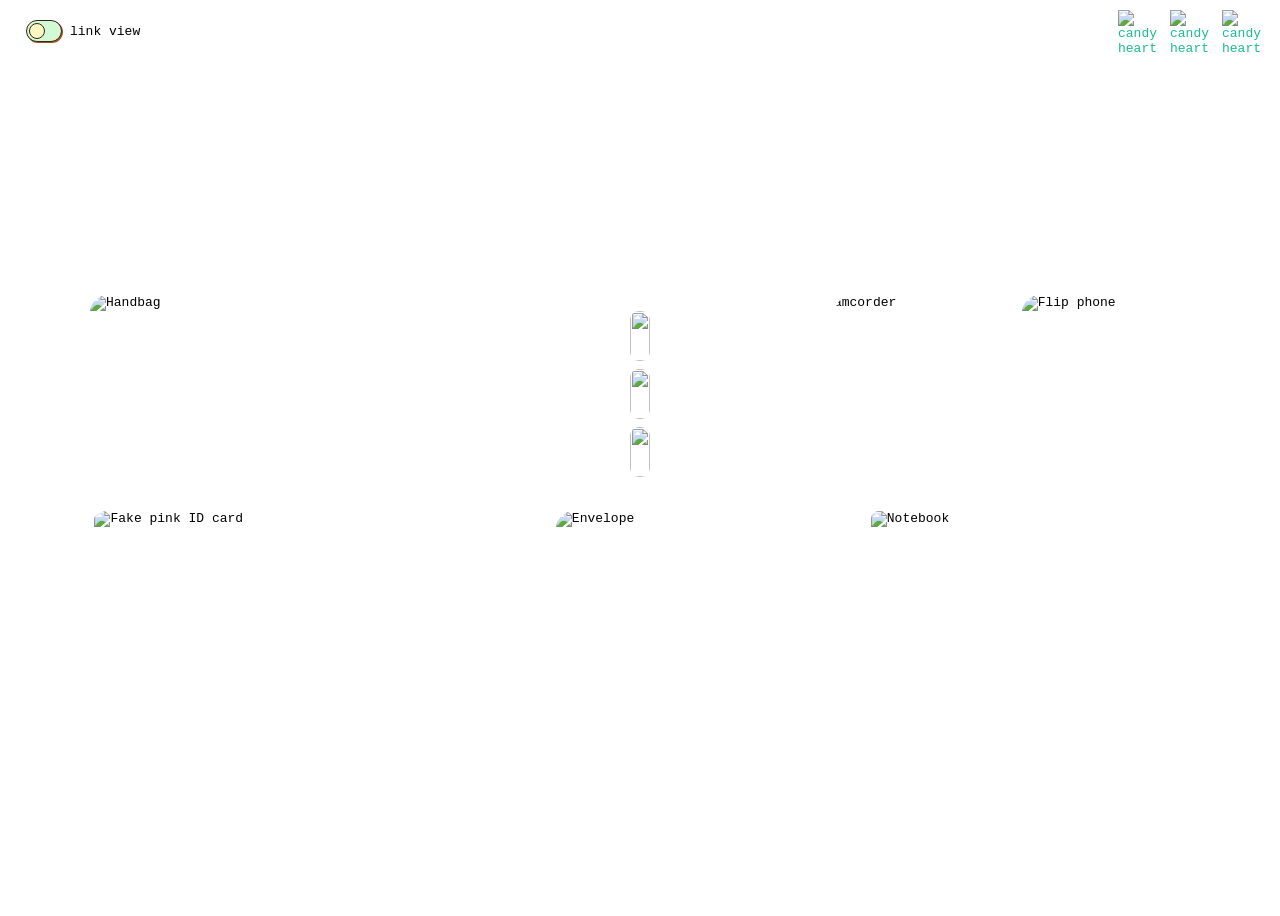
==== index.html @ fe6a1f48 "renamed bio to index" ====
<!doctype html>
<html lang="en">
<head>
  <meta charset="utf-8" />
  <meta name="viewport" content="width=device-width,initial-scale=1" />
  <title>Bio Grid</title>
  <link rel="stylesheet" href="linksite.css">
  <script src="https://unpkg.com/@phosphor-icons/web"></script>
</head>

<body>
  <input id="linkview" class="linkview-state" type="checkbox" />

  <div class="corner-ui">
    <label class="linkview-toggle" for="linkview">
    <span class="pill" aria-hidden="true"></span>
    <span>link view</span>
  </label>

    <nav class="social-hearts">
  <a href="https://tumblr.com" aria-label="Tumblr">
    <img src="https://file.garden/aXuNSUzen0_D9MSz/bio/candy%20heart.PNG" alt="candy heart">
    <i class="ph ph-tumblr-logo"></i>
  </a>
  <a href="https://instagram.com" aria-label="Instagram">
    <img src="https://file.garden/aXuNSUzen0_D9MSz/bio/candy%20heart.PNG" alt="candy heart">
    <i class="ph ph-instagram-logo"></i>
  </a>
  <a href="RSS" aria-label="RSS">
    <img src="https://file.garden/aXuNSUzen0_D9MSz/bio/candy%20heart.PNG" alt="candy heart">
    <i class="ph ph-rss"></i>
  </a>
</nav>
  </div>

  <div class="bio-shell">
    <main class="bio-main">
      <section class="grid-collage" aria-label="Collage links">
        <a class="tile handbag" href="#handbag">
          <img alt="Handbag" src="https://file.garden/aXuNSUzen0_D9MSz/bio/bag%20dithered.png" />
          <span class="label">sitemap</span>
        </a>
        <div class="tile blinkies-tile" role="group" aria-label="Blinkies">
          <div class="blinkies-grid">
            <a class="blinky" href="https://mintstars.com/tip/willowneptune" aria-label="Mintstars Tip Link">
              <img src="https://file.garden/aXuNSUzen0_D9MSz/bio/mintstars%20trimmed.gif" alt="" />
            </a>

            <a class="blinky" href="https://willowneptune.com" aria-label="Domme Site Link">
              <img src="https://file.garden/aXuNSUzen0_D9MSz/bio/willow%20blinkie" alt="" />
            </a>

            <a class="blinky" href="https://ko-fi.com/succubuscodex" aria-label="kofi link">
              <img src="https://file.garden/aXuNSUzen0_D9MSz/bio/KO-FI.gif" alt="" />
            </a>
          </div>
        </div>
        
        <a class="tile camcorder" href="https://onlyfans.com/mxwillowneptune">
          <img alt="Camcorder" src="https://file.garden/aXuNSUzen0_D9MSz/bio/camcorder.png" />
          <span class="label">videos</span>
        </a>

        <a class="tile flipphone" href="https://onlyfans.com/willowneptune">
          <img alt="Flip phone" src="https://file.garden/aXuNSUzen0_D9MSz/bio/flip%20phone.png" />
          <span class="label">msg  <br> me ;) </span>
        </a>

        <a class="tile idcard" href="about-me.html">
          <img alt="Fake pink ID card" src="https://file.garden/aXuNSUzen0_D9MSz/bio/callmeifyougetlostid%20(1).png" />
          <span class="label">about</span>
        </a>

        <a class="tile envelope" href="https://thesuccubuscodex.substack.com/subscribe?utm_source=subscribe_content_block&simple=true&next=https%3A%2F%2Fthesuccubuscodex.substack.com%2F">
          <img alt="Envelope" src="https://file.garden/aXuNSUzen0_D9MSz/bio/da06c73f17ca15733ea1e9268ee241d7-removebg-preview%20(1)%20(1).png" />
          <span class="label">news</span>
        </a>

        <a class="tile notebook" href="index.html">
          <img alt="Notebook" src="https://file.garden/aXuNSUzen0_D9MSz/bio/JPEG_image-4AB3-8FF7-69-0-removebg-preview.png" />
          <span class="label">‎  blog</span>
        </a>
      </section>

      <section class="link-list" aria-label="Link list">
        <h2>links</h2>
        <a href="#notebook"><span>enter my website</span><span>↗</span></a>
        <a href="#handbag"><span> sitemap </span><span>↗</span></a>
        <a href="https://thesuccubuscodex.substack.com/subscribe?utm_source=subscribe_content_block&simple=true&next=https%3A%2F%2Fthesuccubuscodex.substack.com%2F"><span>newsletter</span><span>↗</span></a>
        <a href="about-me.html"><span>about me</span><span>↗</span></a>
        <br>
        <a href="https://mintstars.com/tip/willowneptune"><span> tip me (i keep 100%) </span><span>↗</span></a>
        <a href="#handbag"><span> domme site (18+) </span><span>↗</span></a>
        <a href="https://onlyfans.com/mxwillowneptune"><span>videos (18+)</span><span>↗</span></a>
        <a href="https://onlyfans.com/willowneptune"><span>message me (18+)</span><span>↗</span></a>
      </section>
    </main>
  </div>
</body>
</html>
---- linksite.css ----
:root { 
    --bodyfont: sans-serif;
    --headerfont: monospace;
    --debug-grid: 0; 
    --accent:#fff7c1;
    --link:#1abc91;
    --linkhover:#362419;
    --shadow:#ab531d;
    --color:#59321a;
    --block:#d2fad4; 
}

body { 
  min-height: 100svh; 
  display: grid; 
  place-items: center; 

  /* Fonts */
  --bodyfont: monospace;
  --headerfont: monospace;
  font-family: var(--bodyfont);
  background-image: url("https://file.garden/aXuNSUzen0_D9MSz/IMG_B9FC89D10C87-1.jpeg");
}

body a{
    color: var(--link);
}

h1, h2, h3, h4{
  font-family: var(--headerfont);
}

.bio-shell{ 
  width: min(1100px, calc(100% - 40px)); 
  padding: 20px; 
  position: relative; 
}

.linkview-toggle,
.social-hearts a,
.link-list a,
.tile{
  transition: transform 0.25s ease;
}

.corner-ui{
  position: fixed; 
  top: 10px; 
  left: 14px; 
  right: 14px;
  display: flex; 
  justify-content: space-between; 
  align-items: flex-start; 
  gap: 12px;
  z-index: 9999; 
  pointer-events: none;
}
.corner-ui > *{ 
  pointer-events: auto; 
}

.back-btn {
    display: inline-grid;
  place-items: center;

  width: 30px;
  height: 30px;

    border-radius: 10px;
  background: var(--accent);
  border: 1px solid var(--linkhover);
  box-shadow: 2px 2px 0 var(--shadow);

  text-decoration: none;
  color: inherit;
  font-family: var(--headerfont);
  font-size: 18px;
  line-height: 1;

  transition: transform 0.2s ease, box-shadow 0.2s ease;
}

.linkview-toggle{
  display: inline-grid;
  grid-auto-flow: column;
  align-items: center;
  gap: 8px;
  cursor: pointer;
  user-select: none;
  color: inherit;
  font-family: var(--headerfont);
  padding: 10px 12px;
  border-radius: 12px;
  transition: transform 0.25s ease;
}

@media (hover: hover){
  .linkview-toggle:hover{ transform: translateY(-1px); }
}

.linkview-toggle input{
  position: absolute;
  width: 1px; height: 1px;
  overflow: hidden;
  clip: rect(0 0 0 0);
  white-space: nowrap;
}

.linkview-toggle .pill{
  width: 34px; height: 20px;
  border-radius: 999px;
  border: 1px solid var(--linkhover);
  background: var(--block);
  box-shadow: 1px 1px 0 var(--shadow);
  position: relative;
}

.linkview-toggle .pill::after{
  content:"";
  position: absolute;
  left: 2px;
  top: 50%;
  transform: translateY(-50%);
  width: 14px; height: 14px;
  border-radius: 999px;
  border: 1px solid var(--linkhover);
  background: var(--accent);
  transition: transform 0.25s ease;
  transform: translateY(-50%) translateX(0);
}

.social-hearts{
  display: flex;
  align-items: center;
  gap: 8px;
}

.social-hearts a{
  position: relative;
  width: 44px;  
  height: auto;
  display: block;
  text-decoration: none;
  transition: transform .2s ease, filter .2s ease;
}

.social-hearts a img{
  width: 100%;
  height: 100%;
  display: block;
}

.social-hearts a i,
.social-hearts a svg{
  position: absolute;
  left: 50%;
  top: 50%;

  transform: translate(-50%, -53%) translate(0px, 0px);

  display: grid;
  place-items: center;

  color: var(--color);
}

.social-hearts a svg{
  width: 18px;
  height: 18px;
}
.social-hearts a i{
  font-size: 18px;
  line-height: 1;
}

.social-hearts a:hover{
  transform: scale(1.05);
}
.social-hearts a:hover i,
.social-hearts a:hover svg{
  color: var(--linkhover);
}

.grid-collage{
  display: grid;
  gap: clamp(10px, 2vw, 18px);
  align-items: stretch;
  grid-auto-rows: minmax(90px, auto);
  grid-template-columns: repeat(12, 1fr);
  outline: calc(var(--debug-grid) * 1px) dashed rgba(0,0,0,0.25);
}

.tile{
  position: relative;
  display: grid;
  place-items: center;
  text-decoration: none;
  color: inherit;
  border-radius: 18px;
  background: linear-gradient(var(--block) 0px, var(--block) 30px, var(--lines) 31px);
  background-size: 100% 32px;

  overflow: hidden; 
  min-height: 110px;
  transform: translateZ(0);
  isolation: isolate;
}

.tile img{
  width: 100%;
  height: 100%;
  object-fit: contain;
  display: block;
  padding: 10px;
  border-radius: 18px;
  pointer-events: none;
}

.camcorder img{
  width: 130%;
}

.notebook img{
  width: 80%;
}

.idcard img{
  width: 98%;
}


.tile .label{
  position: absolute;
  inset: auto 12px 12px 12px;
  padding: 8px 10px;
  border-radius: 12px;
  font-family: var(--headerfont);
  font-size: 0.95rem;
  line-height: 1.1;
  opacity: 0;
  transform: translateY(10px);
  transition: 0.25s ease;
  max-width: calc(100% - 16px); 
  white-space: normal;
  overflow-wrap: anywhere;
}

.handbag .label{
  top: 280px;
  bottom: auto;
}

.camcorder .label{
  top: 240px;
  bottom: auto;
}

.flipphone .label{
  top: 240px;
  bottom: auto;
}

.idcard .label{
  top: 30px;
  bottom: auto;
}

.envelope .label{
  top: 60px;
  bottom: auto;
}

.notebook .label{
  top: -10px;
  bottom: auto;
}


.tile:hover,
.tile:focus-visible{
  transform: translateY(-2px) rotate(-2deg);
}
.tile:hover .label,
.tile:focus-visible .label{
  opacity: 1;
  transform: translateY(0);
}

.blinkies-tile .label{ display: none; }
.blinkies-tile:hover,
.blinkies-tile:focus-visible{
  transform: none;
}

.blinkies-tile{
  padding: 10px;
}

.blinkies-grid{
  display: grid;
  grid-template-rows: repeat(3, auto);
  row-gap: 8px;  
  padding: 6px;
  height: auto;  
}

.blinky{
  display: flex;
  align-items: center;
  justify-content: center;

  transition: transform 0.2s ease, box-shadow 0.2s ease;
  position: relative; 
}

.blinky:hover,
.blinky:focus-visible{
  transform: scale(1.09);
  z-index: 2;
}

.blinky img{
  display: block;
  width: 100%;
  height: clamp(42px, 4.5vw, 50px); 
  object-fit: contain;
  padding: 0;
  border-radius: 9px;
}


@media (prefers-reduced-motion: reduce){
  .tile, .tile .label{ transition: none !important; }
  .tile:hover, .tile:focus-visible{ transform: none !important; }
}

/*-- desktop --*/ 
.handbag      { grid-column: 1 / span 4;  grid-row: 1; } 
.blinkies-tile{ grid-column: 5 / span 4;  grid-row: 1; }
.camcorder    { grid-column: 9 / span 2;  grid-row: 1; }
.flipphone    { grid-column: 11 / span 2; grid-row: 1; } 

.idcard       { grid-column: 1 / span 5;  grid-row: 2; } 
.envelope     { grid-column: 6 / span 3;  grid-row: 2; }
.notebook     { grid-column: 9 / span 4;  grid-row: 2; }

@media (max-width: 1023px){
    .tile .label{
    inset: auto 8px 8px 8px;
    font-size: 0.78rem;
    padding: 7px 9px;

    opacity: 1;
    transform: none;
    font-size: 0.78rem;
    padding: 7px 9px;

    left: 8px;
    right: 8px;
    bottom: 8px;
    top: auto;

    max-width: none;
    white-space: normal;
    overflow-wrap: anywhere;
  }

    .handbag .label{
    inset: auto 8px 18px 8px; 
  }

  
  .idcard .label{
    inset: auto 8px -9px 8px; 
  }

  .envelope .label{
    inset: 8px 8px auto 8px; 
  }

  .flipphone .label{
    inset: auto 11px 6px 8px;
    text-align: right;
  }

  .notebook .label{
    inset: auto 8px -1px 22px;
  }


}

@media (min-width: 768px){
.card-section{
    max-width: 520px;
    margin: 40px auto 0;
  }
.link-list{
    max-width: 520px; 
    margin: 40px auto;
  }
}

  @media (max-width: 640px){
  .grid-collage{ grid-template-columns: repeat(6, 1fr); }
  .tile{ min-height: 96px; }

  .handbag      { grid-column: 1 / span 3; grid-row: 1; }
  .blinkies-tile{ grid-column: 4 / span 3; grid-row: 1; }

  .camcorder    { grid-column: 1 / span 2; grid-row: 2; }
  .idcard       { grid-column: 3 / span 4; grid-row: 2; }

  .flipphone    { grid-column: 1 / span 2; grid-row: 3; }

  .notebook     { grid-column: 3 / span 4; grid-row: 3 / span 2; }

  .envelope     { grid-column: 1 / span 2; grid-row: 4; }
}

.link-list{  
  display: none;
  margin-top: 14px;
  border: 1px solid var(--linkhover);
  border-radius: 20px;
  background: #ffd1e3 ;
  background-size: 100% 32px;
  box-shadow: 5px 5px 0 var(--shadow);
  padding: 18px;
}

.link-list a{
  display: flex;
  align-items: center;
  justify-content: space-between;
  gap: 10px;

  padding: 10px 12px;
  margin: 8px 0;
  border-radius: 14px;
  border: 1px solid var(--linkhover);
  background: var(--accent);
  box-shadow: 2px 2px 0 var(--shadow);
  text-decoration: none;
  color: inherit;
  font-family: var(--headerfont);
}
.link-list a:hover{ 
  transform: translateY(-1px); 
  transition: 0.25s ease; 
}

/*-- link view toggle --*/ 
#linkview:checked ~ .bio-shell .grid-collage{ display: none; }
#linkview:checked ~ .bio-shell .link-list{ display: block; }
#linkview:checked ~ .corner-ui .linkview-toggle .pill::after{
  transform: translateY(-50%) translateX(14px);
}

.linkview-state{
  position: absolute;
  width: 1px; height: 1px;
  overflow: hidden;
  clip: rect(0 0 0 0);
  white-space: nowrap;
}

.card-section{
  background: var(--block);
  border: 1px solid var(--linkhover);
  border-radius: 20px;
  background: var(--block);
  background-size: 100% 32px;

  box-shadow: 5px 5px 0 var(--shadow);
  padding: 22px;
  margin-top: 14px;
}
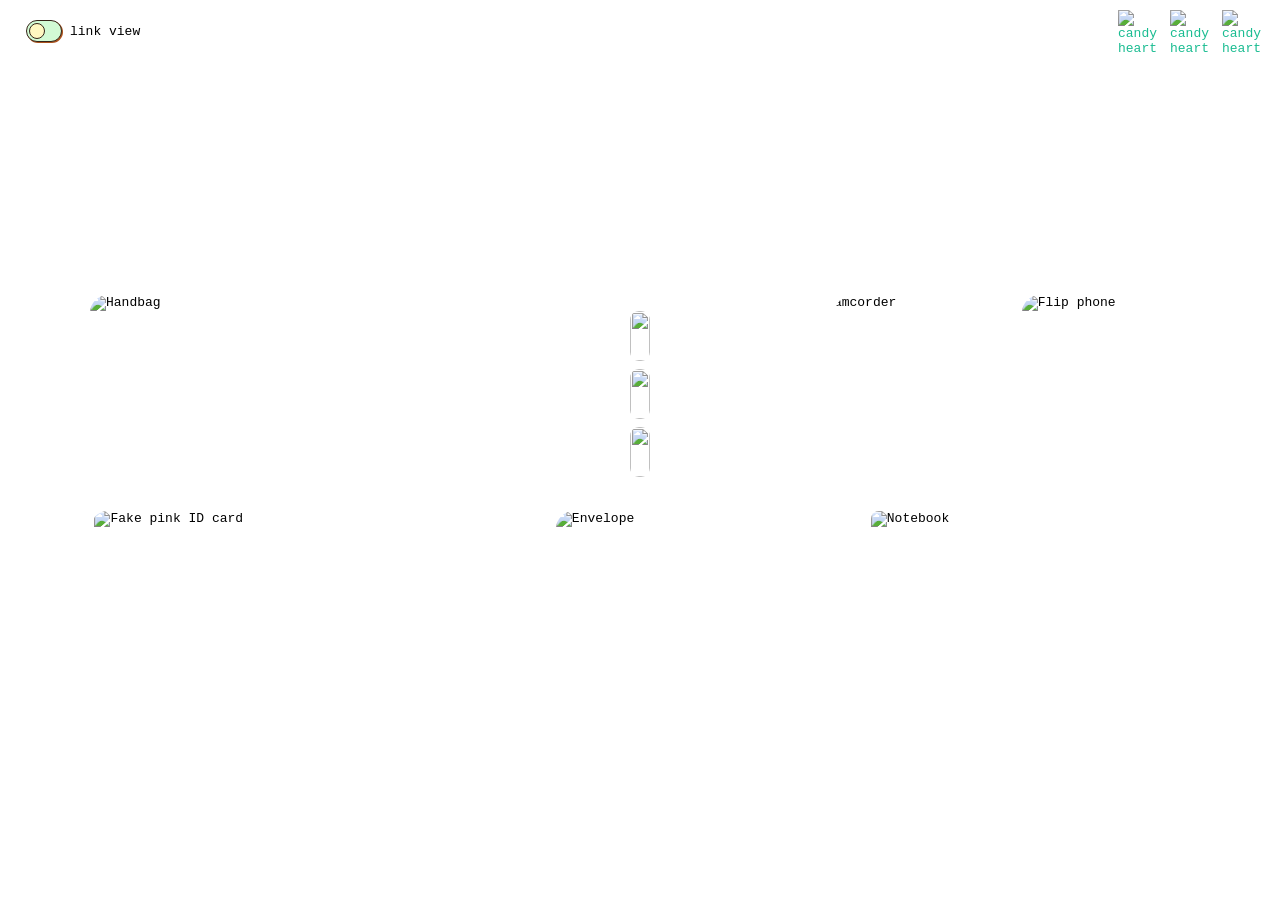
==== commit 3f14f60e: "updated favicon" ====
--- a/index.html
+++ b/index.html
@@ -2,8 +2,13 @@
 <html lang="en">
 <head>
   <meta charset="utf-8" />
+  <link rel="icon" type="image/png" href="favicon.png">
   <meta name="viewport" content="width=device-width,initial-scale=1" />
-  <title>Bio Grid</title>
+  <title>Willow Neptune's Links</title>
+  <meta name="description" content="You can find almost all of my important links here">
+  <meta name="keywords" content="Willow Neptune, Poetry, London, Linktree">
+  <meta name="author" content="Willow Neptune">
+  <link rel="shortcut icon" href="Icon" />
   <link rel="stylesheet" href="linksite.css">
   <script src="https://unpkg.com/@phosphor-icons/web"></script>
 </head>
@@ -18,15 +23,15 @@
   </label>
 
     <nav class="social-hearts">
-  <a href="https://tumblr.com" aria-label="Tumblr">
+  <a href="https://itswillowneptune.tumblr.com/" aria-label="Tumblr">
     <img src="https://file.garden/aXuNSUzen0_D9MSz/bio/candy%20heart.PNG" alt="candy heart">
     <i class="ph ph-tumblr-logo"></i>
   </a>
-  <a href="https://instagram.com" aria-label="Instagram">
+  <a href="https://www.instagram.com/mxwillowneptune/" aria-label="Instagram">
     <img src="https://file.garden/aXuNSUzen0_D9MSz/bio/candy%20heart.PNG" alt="candy heart">
     <i class="ph ph-instagram-logo"></i>
   </a>
-  <a href="RSS" aria-label="RSS">
+  <a href="what-is-rss.html" aria-label="Link to RSS tutorial">
     <img src="https://file.garden/aXuNSUzen0_D9MSz/bio/candy%20heart.PNG" alt="candy heart">
     <i class="ph ph-rss"></i>
   </a>
@@ -36,7 +41,7 @@
   <div class="bio-shell">
     <main class="bio-main">
       <section class="grid-collage" aria-label="Collage links">
-        <a class="tile handbag" href="#handbag">
+        <a class="tile handbag" href="https://willowneptune.com/post?slug=sitemap">
           <img alt="Handbag" src="https://file.garden/aXuNSUzen0_D9MSz/bio/bag%20dithered.png" />
           <span class="label">sitemap</span>
         </a>
@@ -46,7 +51,7 @@
               <img src="https://file.garden/aXuNSUzen0_D9MSz/bio/mintstars%20trimmed.gif" alt="" />
             </a>
 
-            <a class="blinky" href="https://willowneptune.com" aria-label="Domme Site Link">
+            <a class="blinky" href="https://willowneptune.com/post.html?slug=on-domme-sites" aria-label="Domme Site Link">
               <img src="https://file.garden/aXuNSUzen0_D9MSz/bio/willow%20blinkie" alt="" />
             </a>
 
@@ -76,7 +81,7 @@
           <span class="label">news</span>
         </a>
 
-        <a class="tile notebook" href="index.html">
+        <a class="tile notebook" href="https://willowneptune.com/">
           <img alt="Notebook" src="https://file.garden/aXuNSUzen0_D9MSz/bio/JPEG_image-4AB3-8FF7-69-0-removebg-preview.png" />
           <span class="label">‎  blog</span>
         </a>
@@ -84,13 +89,13 @@
 
       <section class="link-list" aria-label="Link list">
         <h2>links</h2>
-        <a href="#notebook"><span>enter my website</span><span>↗</span></a>
-        <a href="#handbag"><span> sitemap </span><span>↗</span></a>
+        <a href="https://willowneptune.com/"><span>enter my website</span><span>↗</span></a>
+        <a href="https://willowneptune.com/post?slug=sitemap"><span> sitemap </span><span>↗</span></a>
         <a href="https://thesuccubuscodex.substack.com/subscribe?utm_source=subscribe_content_block&simple=true&next=https%3A%2F%2Fthesuccubuscodex.substack.com%2F"><span>newsletter</span><span>↗</span></a>
         <a href="about-me.html"><span>about me</span><span>↗</span></a>
         <br>
         <a href="https://mintstars.com/tip/willowneptune"><span> tip me (i keep 100%) </span><span>↗</span></a>
-        <a href="#handbag"><span> domme site (18+) </span><span>↗</span></a>
+        <a href="https://willowneptune.com/post.html?slug=on-domme-sites"><span> domme site (18+) </span><span>↗</span></a>
         <a href="https://onlyfans.com/mxwillowneptune"><span>videos (18+)</span><span>↗</span></a>
         <a href="https://onlyfans.com/willowneptune"><span>message me (18+)</span><span>↗</span></a>
       </section>
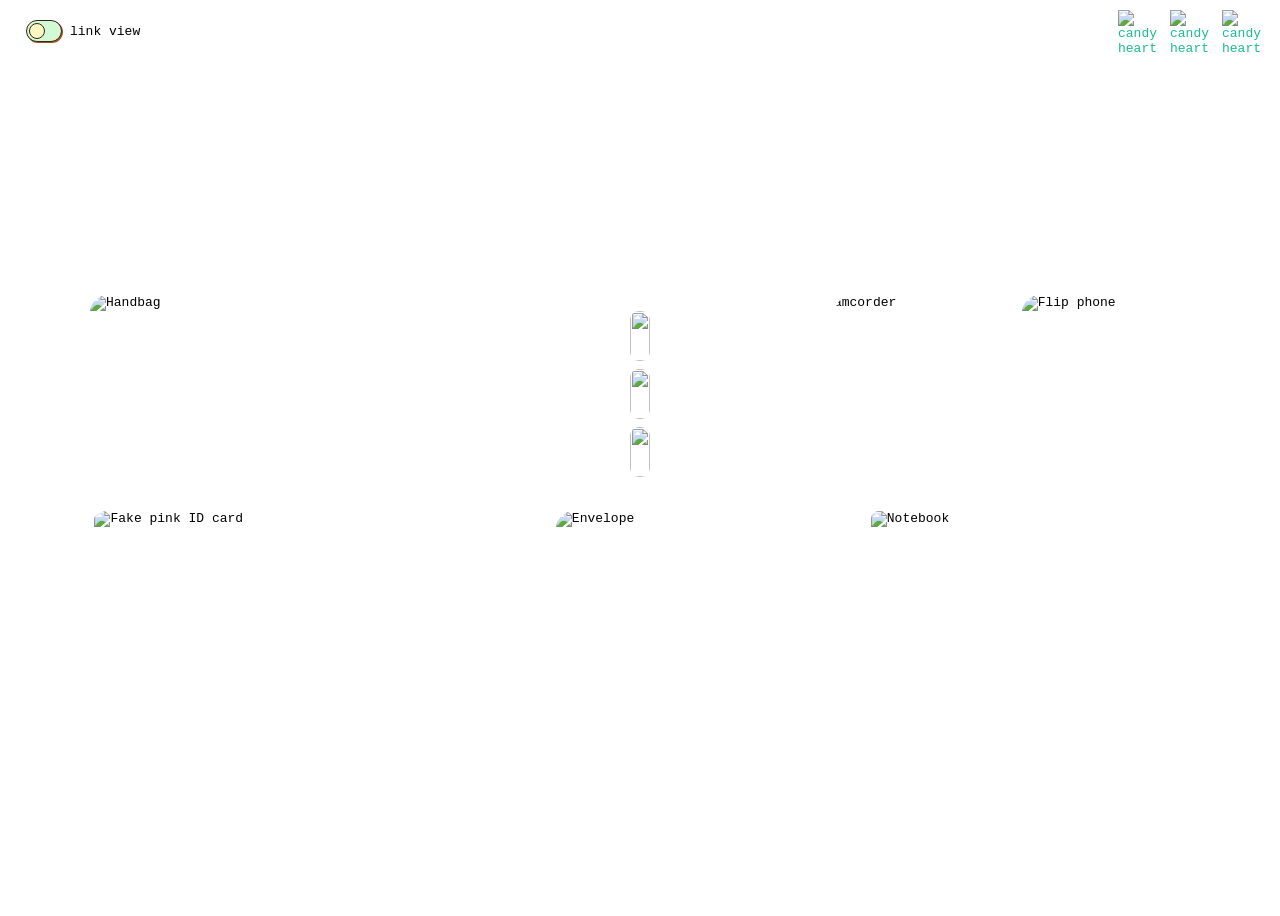
==== commit 62fc1cbe: "added hidde.com" ====
--- a/index.html
+++ b/index.html
@@ -61,9 +61,9 @@
           </div>
         </div>
         
-        <a class="tile camcorder" href="https://onlyfans.com/mxwillowneptune">
+        <a class="tile camcorder" href="https://hidden.com/willowneptune">
           <img alt="Camcorder" src="https://file.garden/aXuNSUzen0_D9MSz/bio/camcorder.png" />
-          <span class="label">videos</span>
+          <span class="label">hidden.com</span>
         </a>
 
         <a class="tile flipphone" href="https://onlyfans.com/willowneptune">
@@ -96,8 +96,8 @@
         <br>
         <a href="https://mintstars.com/tip/willowneptune"><span> tip me (i keep 100%) </span><span>↗</span></a>
         <a href="https://willowneptune.com/post.html?slug=on-domme-sites"><span> domme site (18+) </span><span>↗</span></a>
-        <a href="https://onlyfans.com/mxwillowneptune"><span>videos (18+)</span><span>↗</span></a>
-        <a href="https://onlyfans.com/willowneptune"><span>message me (18+)</span><span>↗</span></a>
+        <a href="https://hidden.com/willowneptune"><span>hidden (18+)</span><span>↗</span></a>
+        <a href="https://onlyfans.com/willowneptune"><span>OF (18+)</span><span>↗</span></a>
       </section>
     </main>
   </div>
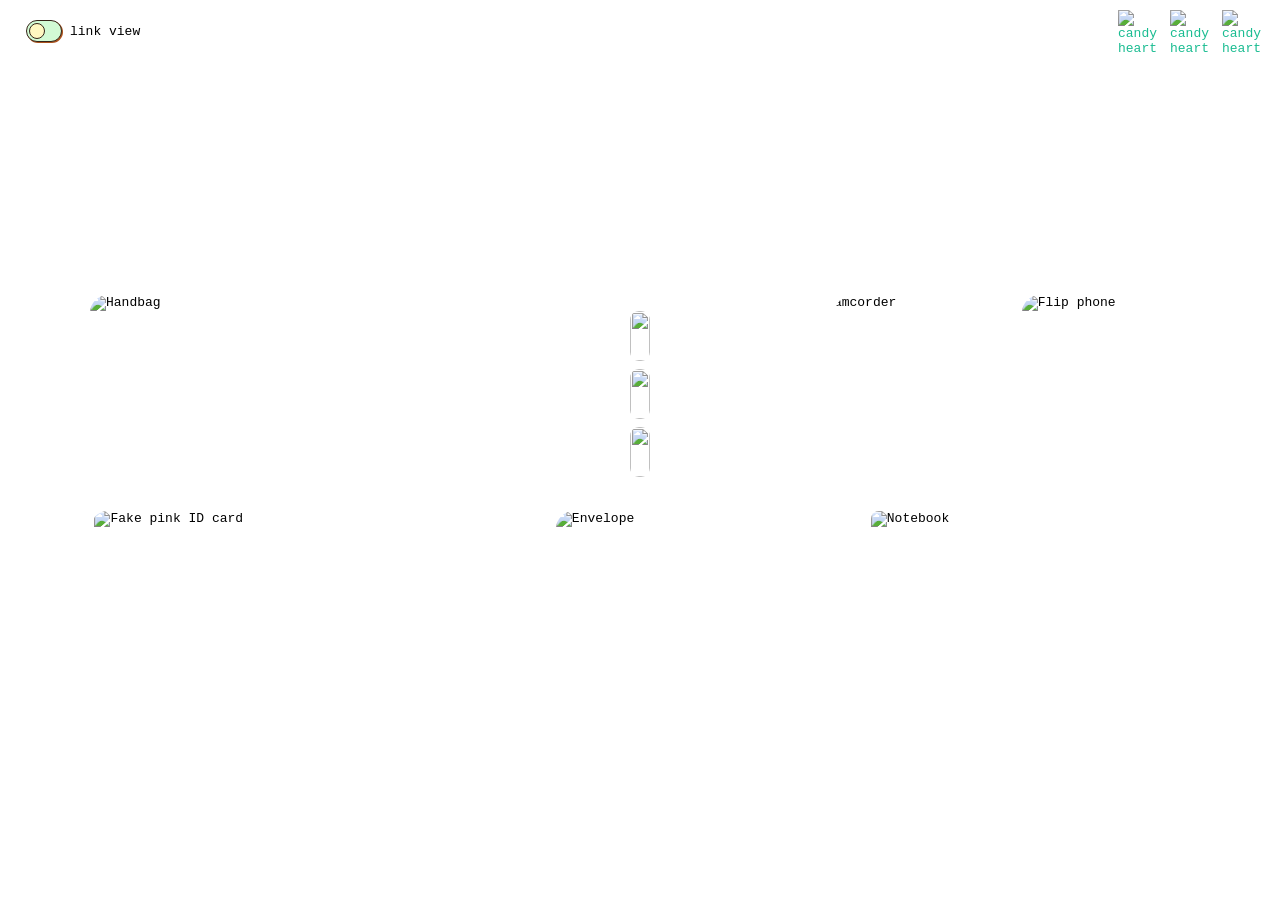
==== commit 24c88795: "links" ====
--- a/index.html
+++ b/index.html
@@ -63,12 +63,12 @@
         
         <a class="tile camcorder" href="https://hidden.com/willowneptune">
           <img alt="Camcorder" src="https://file.garden/aXuNSUzen0_D9MSz/bio/camcorder.png" />
-          <span class="label">hidden.com</span>
+          <span class="label">hidden</span>
         </a>
 
         <a class="tile flipphone" href="https://onlyfans.com/willowneptune">
           <img alt="Flip phone" src="https://file.garden/aXuNSUzen0_D9MSz/bio/flip%20phone.png" />
-          <span class="label">msg  <br> me ;) </span>
+          <span class="label">OF </span>
         </a>
 
         <a class="tile idcard" href="about-me.html">
@@ -95,7 +95,6 @@
         <a href="about-me.html"><span>about me</span><span>↗</span></a>
         <br>
         <a href="https://mintstars.com/tip/willowneptune"><span> tip me (i keep 100%) </span><span>↗</span></a>
-        <a href="https://willowneptune.com/post.html?slug=on-domme-sites"><span> domme site (18+) </span><span>↗</span></a>
         <a href="https://hidden.com/willowneptune"><span>hidden (18+)</span><span>↗</span></a>
         <a href="https://onlyfans.com/willowneptune"><span>OF (18+)</span><span>↗</span></a>
       </section>
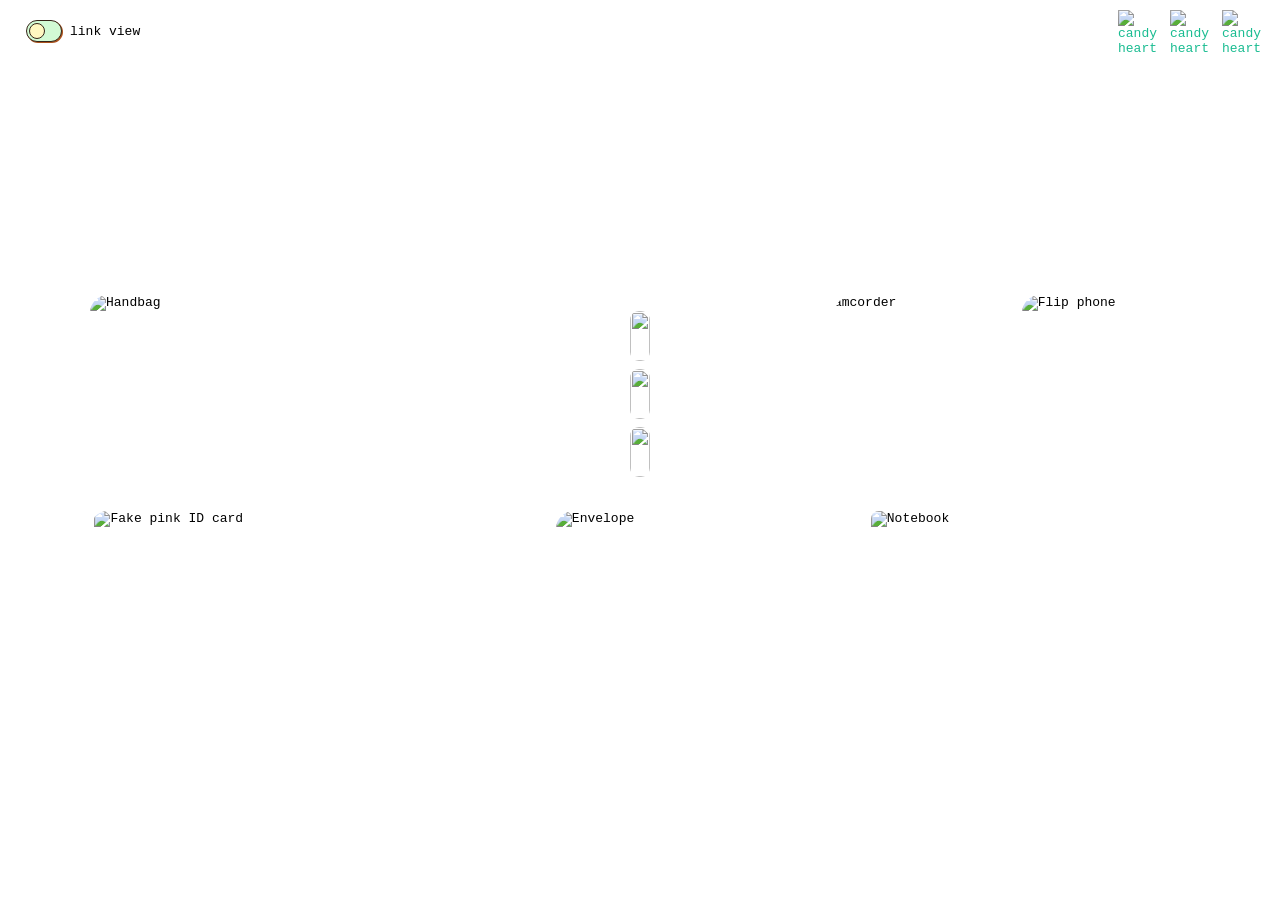
==== commit 5db49639: "updated to referral links" ====
--- a/index.html
+++ b/index.html
@@ -61,7 +61,7 @@
           </div>
         </div>
         
-        <a class="tile camcorder" href="https://hidden.com/willowneptune">
+        <a class="tile camcorder" href="https://hidden.com/u/willowneptune">
           <img alt="Camcorder" src="https://file.garden/aXuNSUzen0_D9MSz/bio/camcorder.png" />
           <span class="label">hidden</span>
         </a>
@@ -89,13 +89,10 @@
 
       <section class="link-list" aria-label="Link list">
         <h2>links</h2>
-        <a href="https://willowneptune.com/"><span>enter my website</span><span>↗</span></a>
-        <a href="https://willowneptune.com/post?slug=sitemap"><span> sitemap </span><span>↗</span></a>
-        <a href="https://thesuccubuscodex.substack.com/subscribe?utm_source=subscribe_content_block&simple=true&next=https%3A%2F%2Fthesuccubuscodex.substack.com%2F"><span>newsletter</span><span>↗</span></a>
+        <a href="https://willowneptune.com/"><span> my website</span><span>↗</span></a>
         <a href="about-me.html"><span>about me</span><span>↗</span></a>
         <br>
-        <a href="https://mintstars.com/tip/willowneptune"><span> tip me (i keep 100%) </span><span>↗</span></a>
-        <a href="https://hidden.com/willowneptune"><span>hidden (18+)</span><span>↗</span></a>
+        <a href="https://hidden.com/u/willowneptune"><span>hidden (18+)</span><span>↗</span></a>
         <a href="https://onlyfans.com/willowneptune"><span>OF (18+)</span><span>↗</span></a>
       </section>
     </main>
